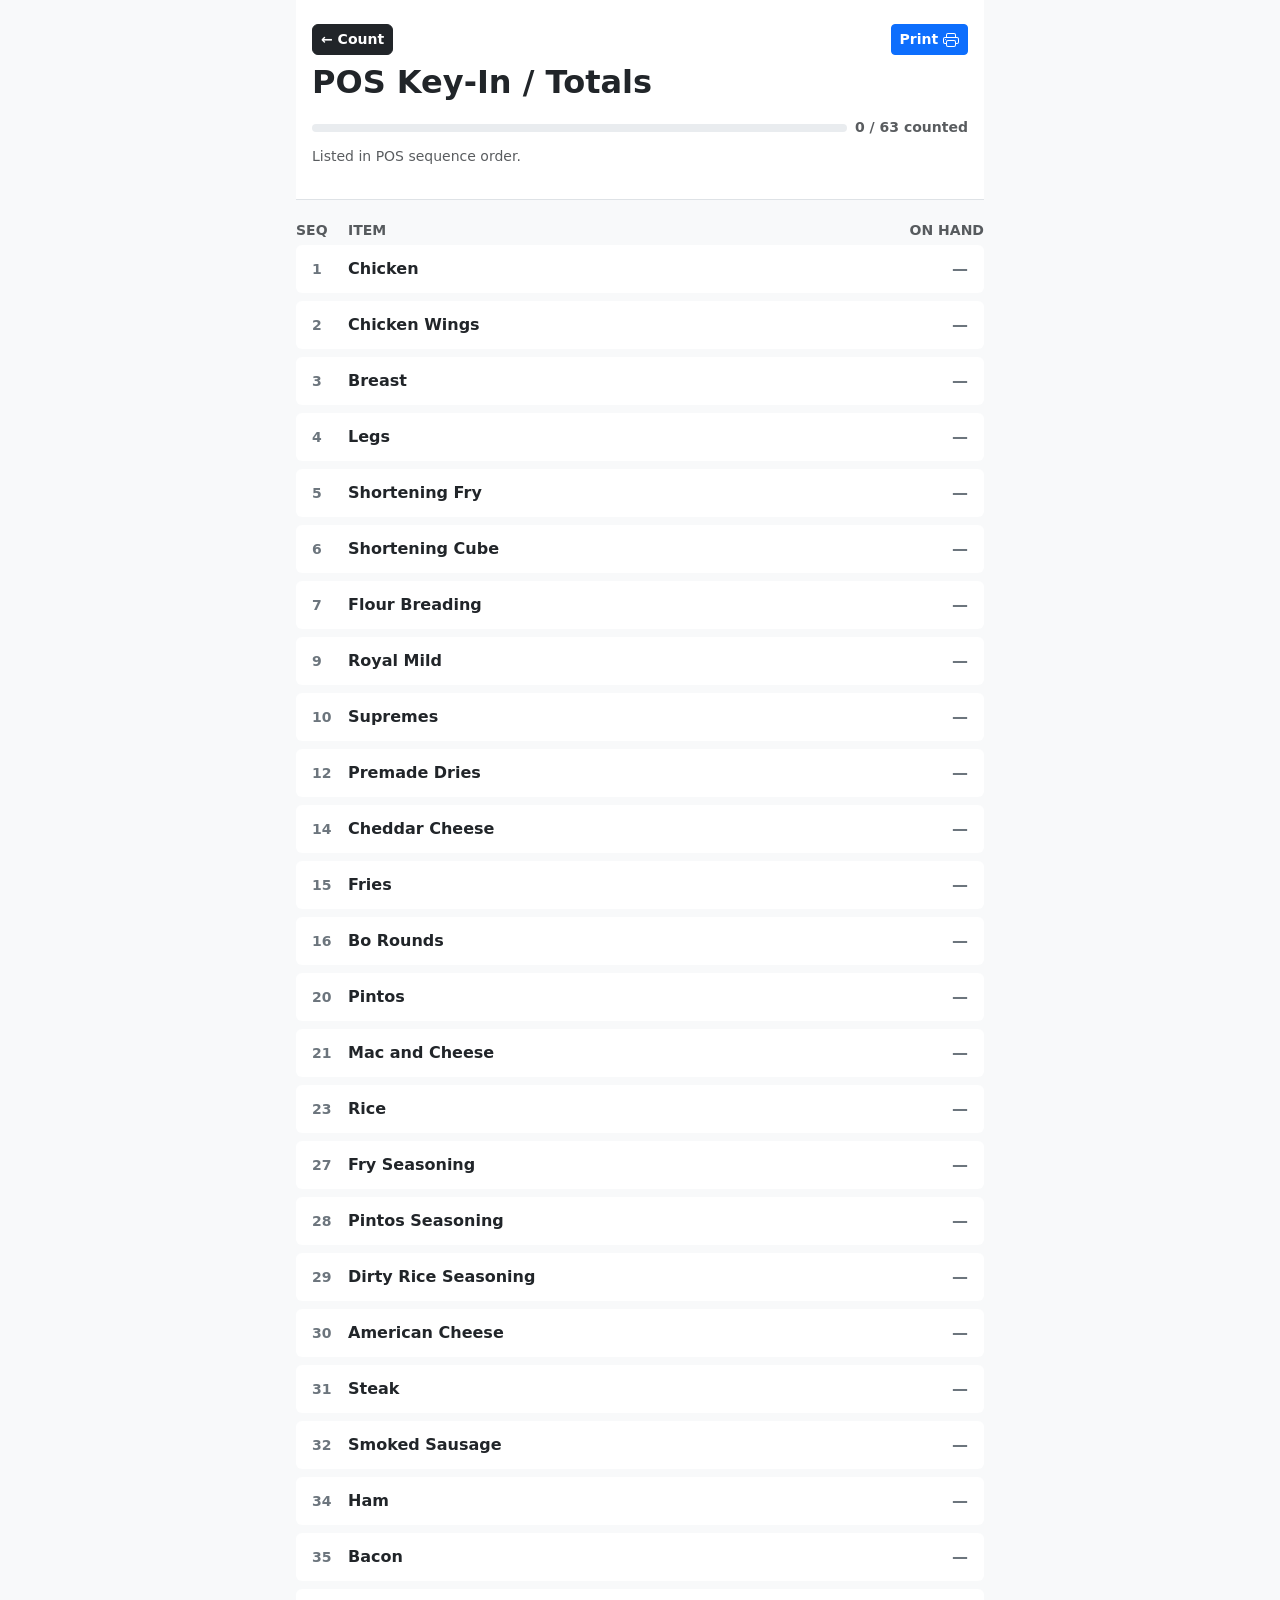
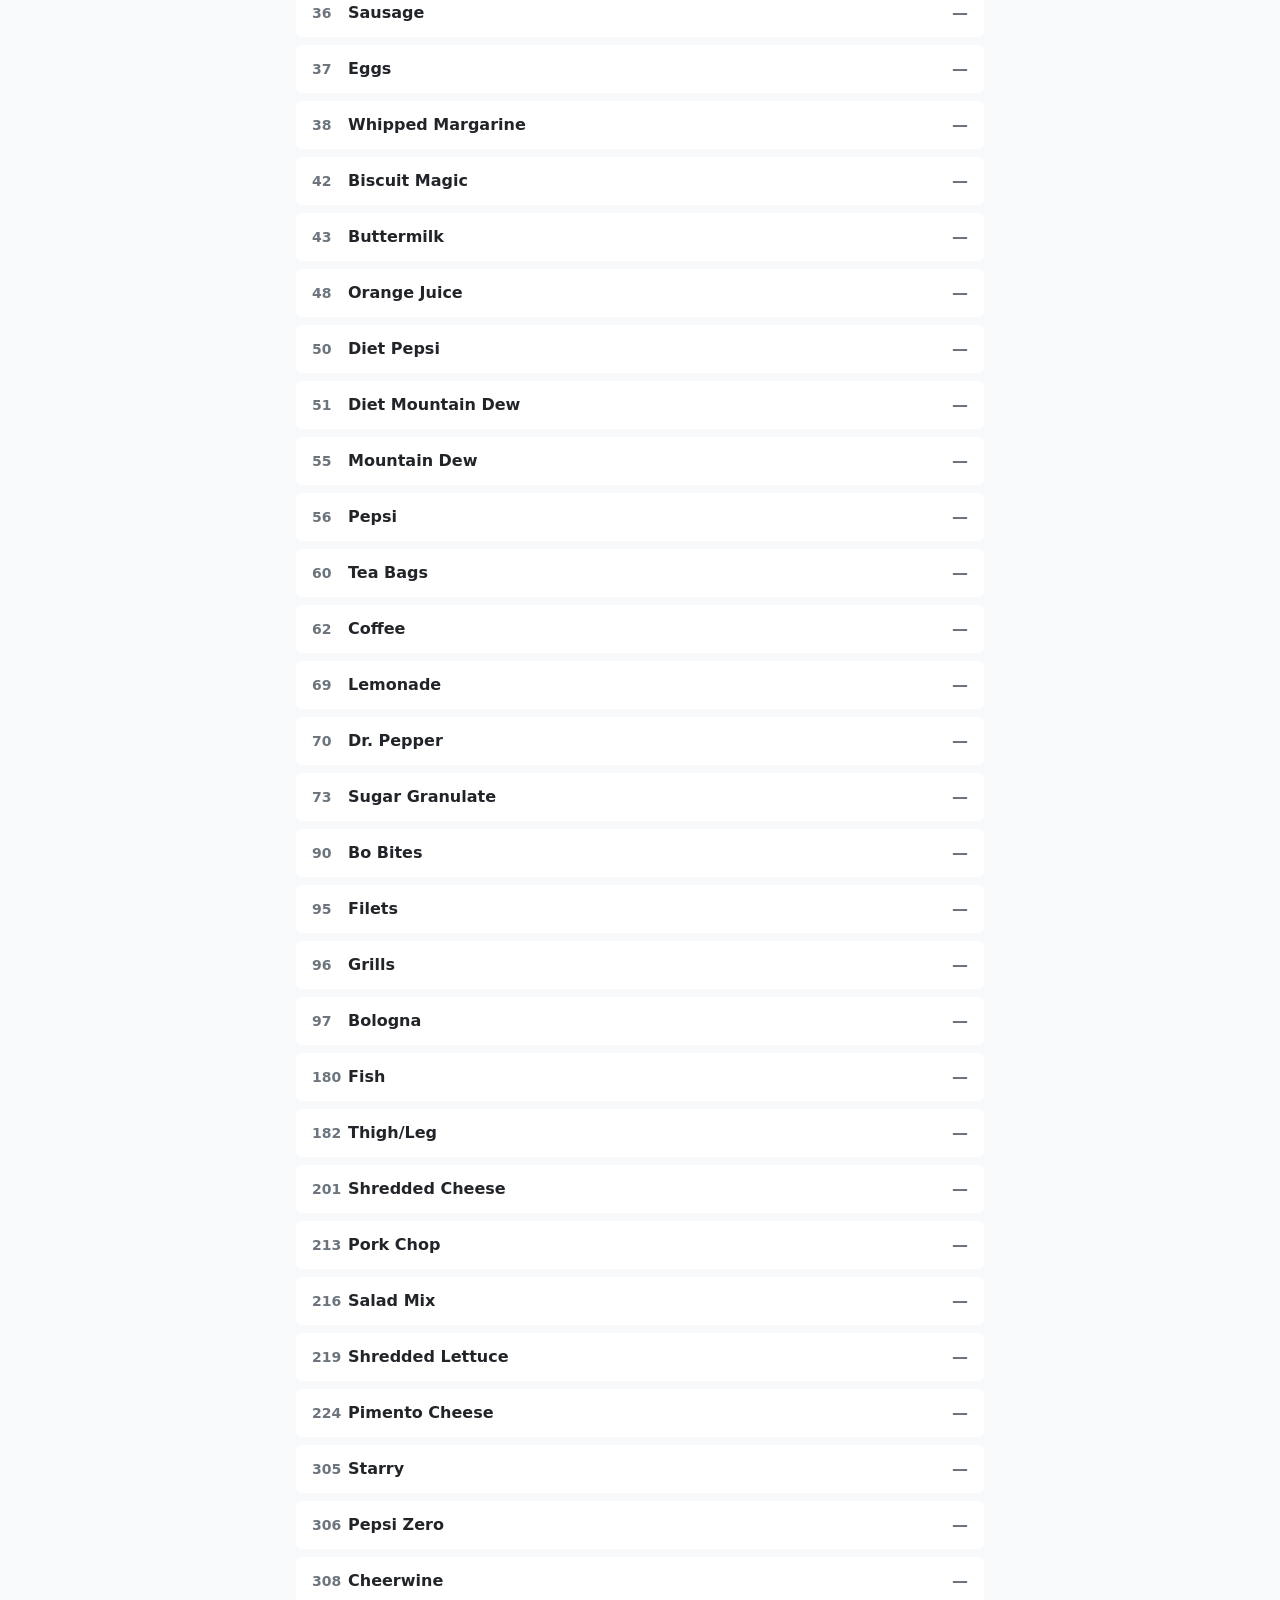
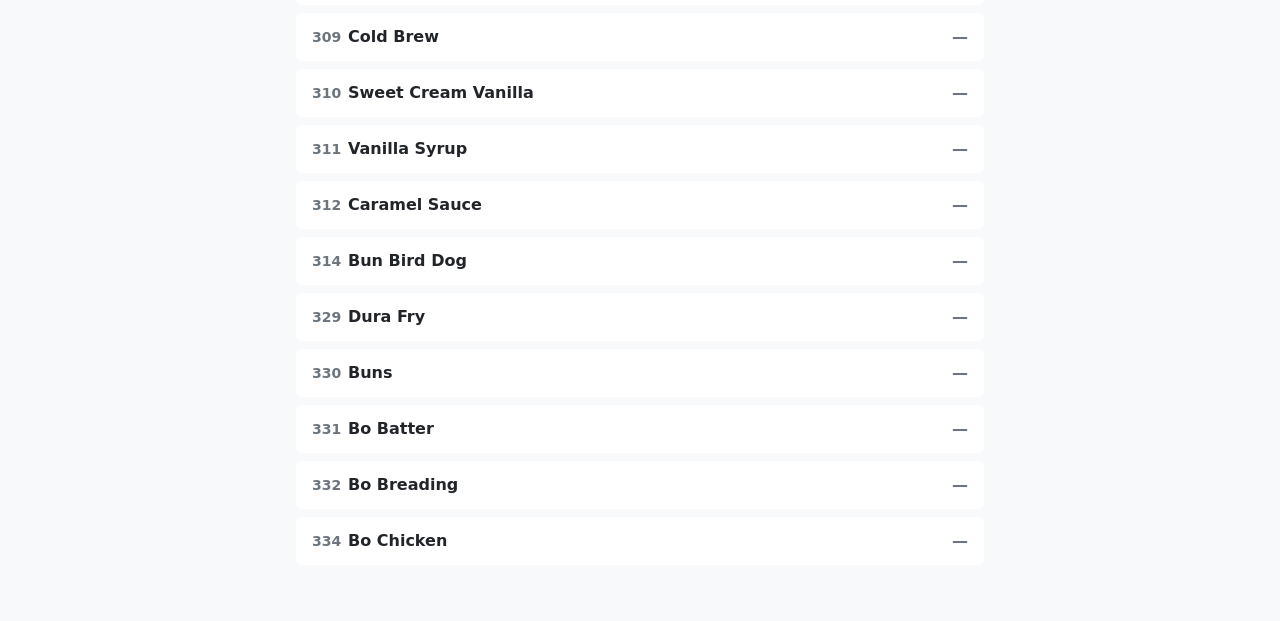
==== totals.html @ da4c60e6 "first commit" ====
<!DOCTYPE html>
<html lang="en">
<head>
<meta charset="UTF-8">
<meta name="viewport" content="width=device-width, initial-scale=1.0, maximum-scale=1">
<title>Totals — Weekly Count</title>
<link rel="stylesheet" href="css/bootstrap.min.css">
<link rel="stylesheet" href="css/styles.css">
<link rel="stylesheet" href="css/print.css" media="print">
</head>
<body class="bg-light text-dark pb-5">

<div class="container-sm px-3" style="max-width: 720px;">

  <header class="sticky-top bg-body px-3 pt-4 pb-3 border-bottom">
    <!-- Updated Flex Container -->
    <div class="d-flex justify-content-between align-items-center w-100 mb-2">
      <!-- Left Aligned: Count Navigation -->
      <a href="index.html" class="btn btn-sm btn-dark rounded fw-bold text-nowrap">← Count</a>

      <!-- Right Aligned: Print Action -->
      <button class="btn btn-sm btn-primary fw-semibold text-nowrap" id="printBtn">
        Print <svg xmlns="http://www.w3.org/2000/svg" width="16" height="16" fill="currentColor" class="bi bi-printer" viewBox="0 0 16 16">
          <path d="M2.5 8a.5.5 0 1 0 0-1 .5.5 0 0 0 0 1"/>
          <path d="M5 1a2 2 0 0 0-2 2v2H2a2 2 0 0 0-2 2v3a2 2 0 0 0 2 2h1v1a2 2 0 0 0 2 2h6a2 2 0 0 0 2-2v-1h1a2 2 0 0 0 2-2V7a2 2 0 0 0-2-2h-1V3a2 2 0 0 0-2-2zM4 3a1 1 0 0 1 1-1h6a1 1 0 0 1 1 1v2H4zm1 5a2 2 0 0 0-2 2v1H2a1 1 0 0 1-1-1V7a1 1 0 0 1 1-1h12a1 1 0 0 1 1 1v3a1 1 0 0 1-1 1h-1v-1a2 2 0 0 0-2-2zm7 2v3a1 1 0 0 1-1 1H5a1 1 0 0 1-1-1v-3a1 1 0 0 1 1-1h6a1 1 0 0 1 1 1"/>
        </svg>
      </button>
    </div>

    <h1 class="fw-bold h2 mb-3">POS Key-In / Totals</h1>
    <div class="d-flex align-items-center gap-2">
      <div class="progress flex-fill" style="height: 8px;" role="progressbar" aria-label="Items keyed in" aria-valuenow="0" aria-valuemin="0" aria-valuemax="63">
        <div class="progress-bar bg-warning" id="progressFill" style="width: 0%"></div>
      </div>
      <span class="text-body-secondary small fw-semibold text-nowrap" id="progressLabel">0 / 0 keyed in</span>
    </div>
    <div class="d-flex justify-content-between align-items-center mt-2">
      <p class="text-body-secondary small mb-3">Listed in POS sequence order.</p>
    </div>

  </header>

  <div id="printTimestamp" class="print-only-header"></div>

  <main class="pt-3">
    <div class="d-flex align-items-center gap-3 py-1 text-uppercase text-body-secondary small fw-semibold">
      <span class="text-left" style="width: 36px;">Seq</span>
      <span class="flex-fill">Item</span>
      <span class="text-end" style="min-width: 80px;">On hand</span>
    </div>
    <div id="totalsList"></div>
  </main>

</div>

<div class="position-fixed start-50 translate-middle-x bg-dark text-white rounded-pill px-3 py-2 text-nowrap small fw-medium shadow" id="toast" style="bottom: 76px; z-index: 1050; display: none;"></div>

<script src="js/items.js"></script>
<script src="js/shared.js"></script>
<script src="js/totals.js"></script>
</body>
</html>
---- css/styles.css ----
/* Layout & Container Classes */
.totals-row {
  display: flex;
  flex-direction: row;
  align-items: center;
  padding: 0.75rem 1rem;
  margin-bottom: 0.5rem;
  border-radius: 0.375rem;
  background-color: #fff;
}

.row-seq {
  width: 36px;
  font-weight: 700;
  font-size: 0.875rem;
  color: #6c757d;
  flex-shrink: 0;
}

.row-name {
  flex: 1;
  font-weight: 600;
  margin-right: 0.5rem;
}

.row-value {
  min-width: 48px;
  font-weight: 700;
  text-align: right;
  color: #212529;
}

.row-value.is-empty {
  color: #6c757d;
}

.loc-section {
  margin-bottom: 1rem;
}

.loc-header {
  position: sticky;
  top: 132px;
  z-index: 10;
  display: flex;
  align-items: center;
  background-color: #212529;
  color: #fff;
  padding: 0.5rem 1rem;
  border-radius: 0.375rem;
  margin-bottom: 0.5rem;
}

.loc-title {
  font-weight: 700;
  text-transform: uppercase;
  font-size: 0.875rem;
}

.loc-count {
  margin-left: auto;
  font-weight: 600;
  font-size: 0.875rem;
  color: #fff;
}

.item-card {
  background-color: #fff;
  border-radius: 0.375rem;
  margin-bottom: 0.5rem;
}

.item-body {
  padding: 1rem;
}

.item-header {
  display: flex;
  justify-content: space-between;
  align-items: baseline;
  margin-bottom: 0.25rem;
}

.item-title {
  font-weight: 700;
}

.item-seq {
  color: #6c757d;
  font-size: 0.875rem;
  white-space: nowrap;
}

.item-pack {
  color: #6c757d;
  font-size: 0.875rem;
  margin-bottom: 0.75rem;
}

.item-inputs {
  display: flex;
  align-items: center;
  gap: 0.5rem;
}

.field-group {
  flex: 1;
}

.on-hand-group {
  flex: 0 0 auto;
  min-width: 76px;
  text-align: right;
}

.field-label {
  display: block;
  font-size: 0.875rem;
  font-weight: 600;
  text-transform: uppercase;
  color: #6c757d;
  margin-bottom: 0.25rem;
}

.field-separator {
  color: #6c757d;
  font-weight: 600;
  padding-top: 1.25rem;
}

.input-count {
  width: 100%;
  padding: 0.375rem 0.75rem;
  font-size: 1rem;
  font-weight: 600;
  text-align: center;
  border: 1px solid #dee2e6;
  border-radius: 0.375rem;
}

.badge-onhand {
  font-weight: 700;
  padding: 0.5rem;
  border-radius: 0.25rem;
  text-align: center;
  font-size: 1.05rem;
  min-width: 56px;
}

.badge-onhand.is-counted {
  background-color: #d1e7dd;
  color: #198754;
}

.badge-onhand.is-pending {
  background-color: #f8d7da;
  color: #dc3545;
}

.item-formula {
  border-top: 1px solid #dee2e6;
  padding-top: 0.5rem;
  margin-top: 0.75rem;
  color: #6c757d;
  font-size: 0.875rem;
}
---- css/print.css ----
button, 
nav, 
header, 
footer, 
.no-print, 
#searchBox, 
.progress-bar,
#progressLabel,
#toast,
.sticky-top {
  display: none !important;
}

@page {
  size: letter portrait;
  margin: 0.25in;
}

body, table, th, td, div, p, span, h1, h2, h3, strong, b {
  font-family: sans-serif !important;
  font-weight: normal !important; 
  color: #000000 !important;
}

body, .container, main {
  background: #fff !important;
  color: #000 !important;
  margin: 0 !important;
  padding: 0 !important;
  width: 100% !important;
  font-size: 10pt !important;
}

table {
  width: 100% !important;
  border-collapse: collapse !important;
}

th, td {
  padding: 1px 4px !important;
  line-height: 1.25 !important;
  border-bottom: 1px solid #ddd !important;
}

.totals-row, .row, .item-row {
  padding: 1px 0 !important;
  margin: 0 !important;
  line-height: 1.25 !important;
  border-bottom: 1px solid #eee !important;
  page-break-inside: avoid;
}

.row-name,
main .d-flex > span:nth-child(2) {
  padding-left: 40px !important; /* Adjust this value (e.g., 20px, 32px) to move it right or left */
}

.row-seq {
  text-align: right !important;
  width: 36px !important;
}

h1, h2, h3 {
  font-size: 14pt !important;
  margin: 2px 0 6px 0 !important;
  padding: 0 !important;
}

/* Hide on screen */
.print-only-header {
  display: none;
}

/* Show only when printing */
@media print {
  .print-only-header {
    display: block !important;
    text-align: right !important;
    font-size: 8pt !important;
    color: #000 !important;
    margin-bottom: 5px !important;
    font-family: sans-serif !important;
  }
}
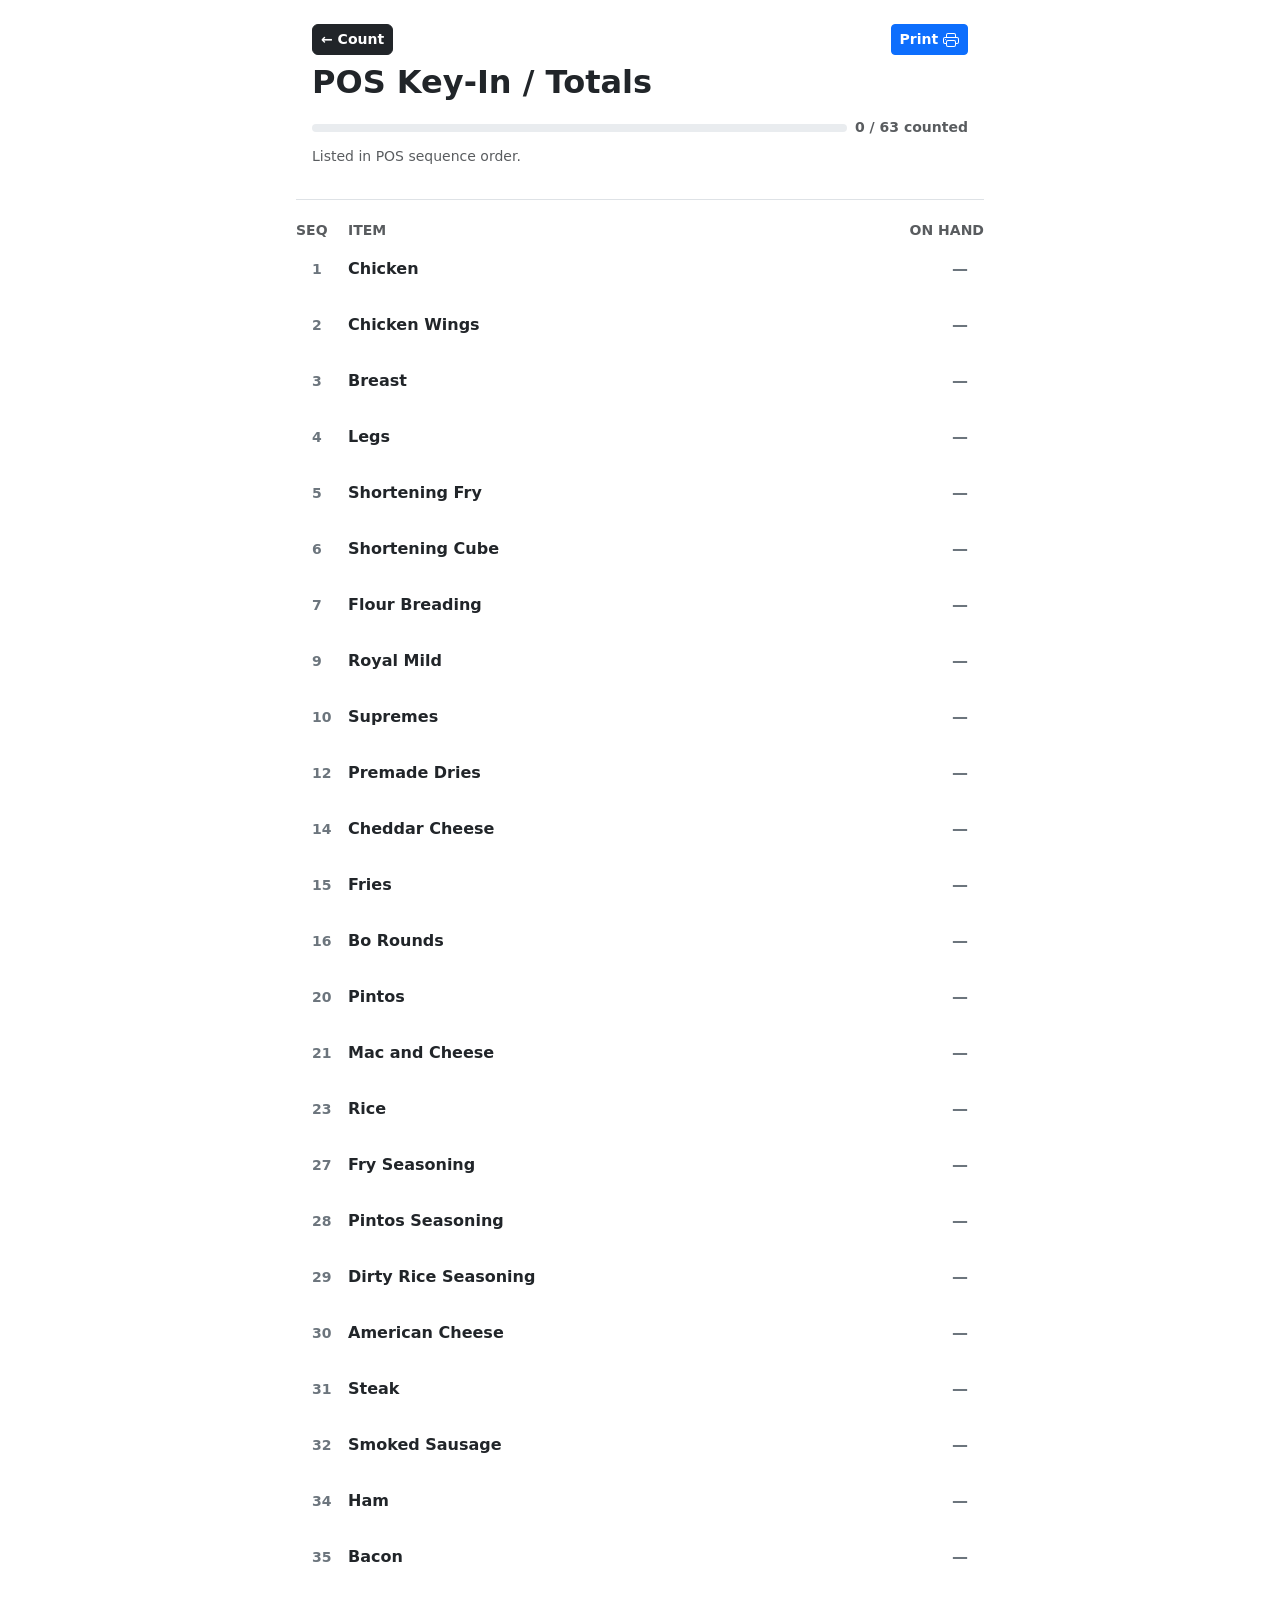
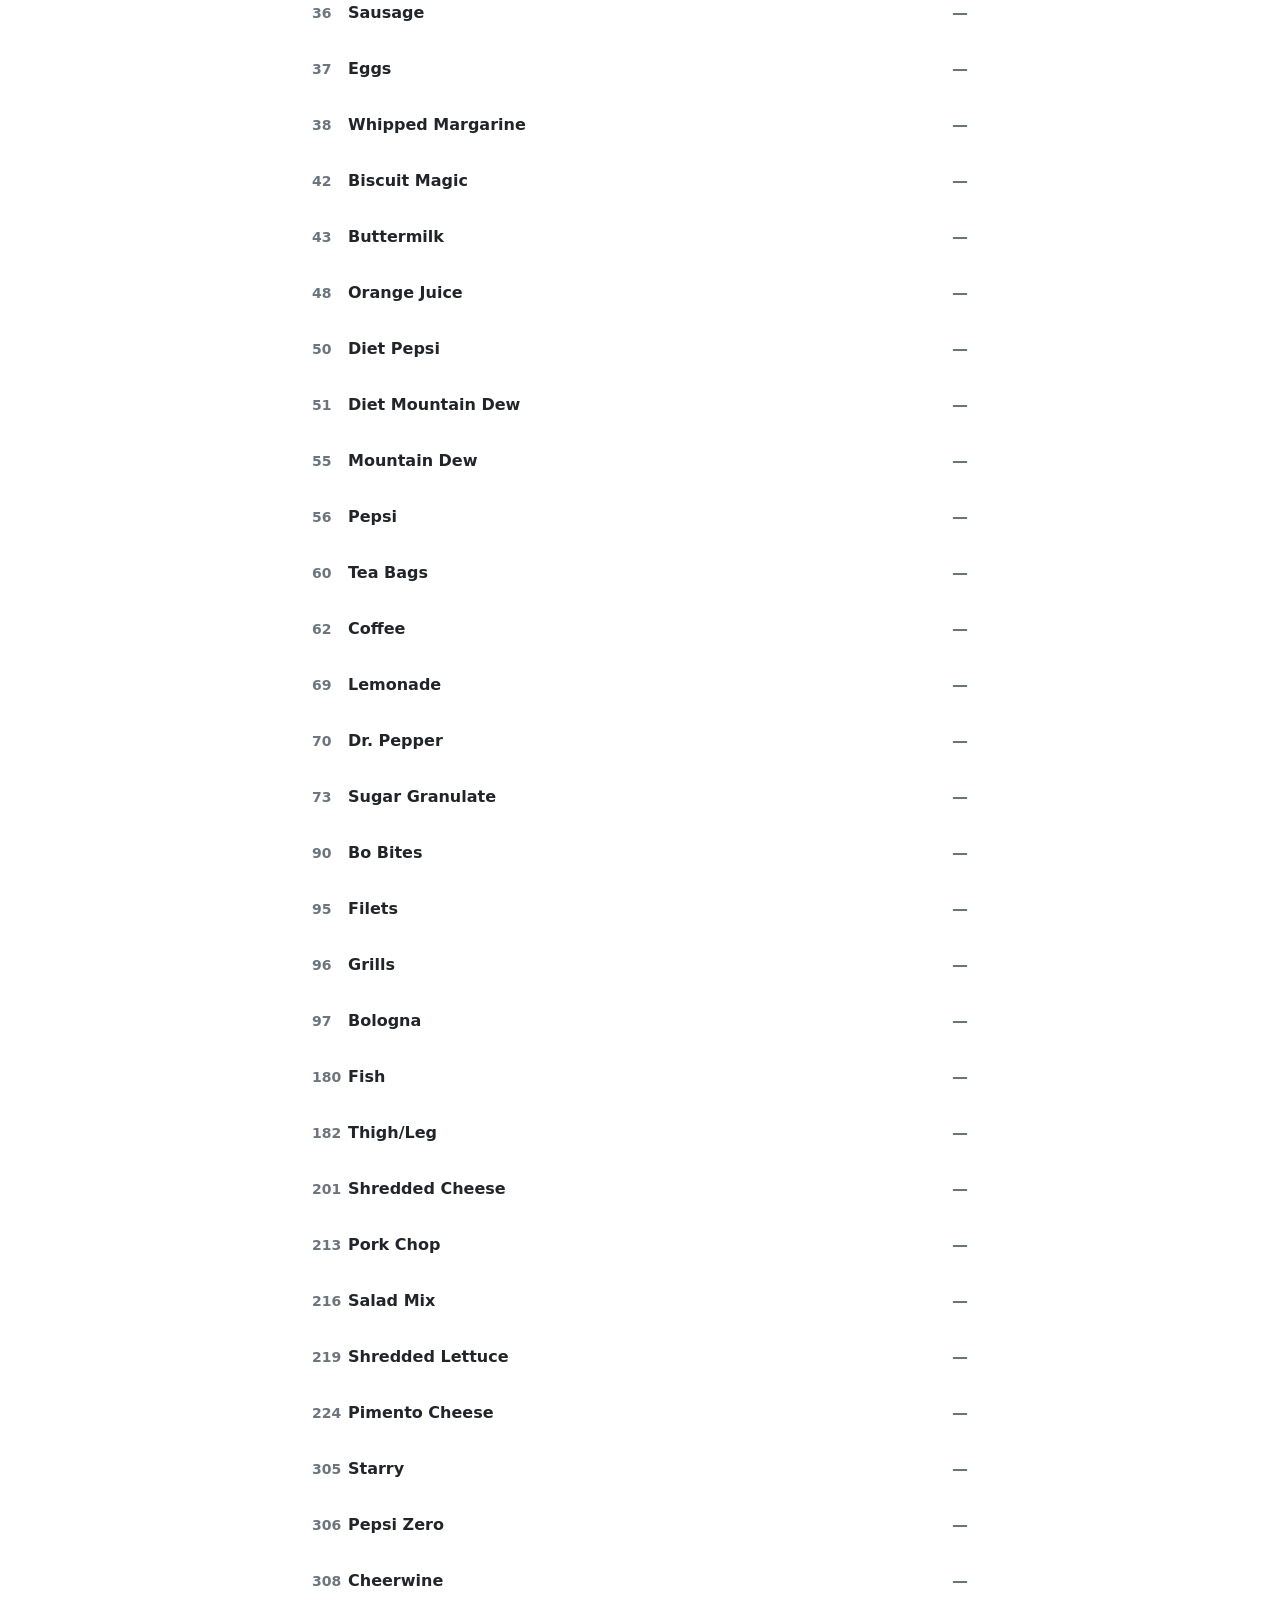
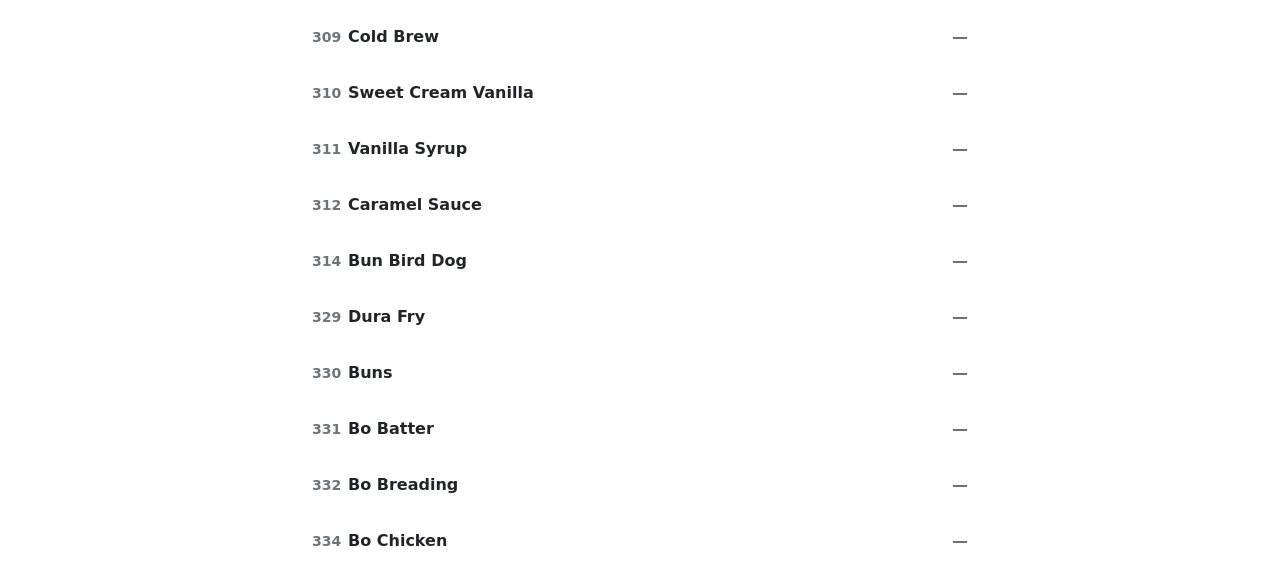
==== commit 4121ed02: "commit" ====
--- a/totals.html
+++ b/totals.html
@@ -2,23 +2,20 @@
 <html lang="en">
 <head>
 <meta charset="UTF-8">
-<meta name="viewport" content="width=device-width, initial-scale=1.0, maximum-scale=1">
+<meta name="viewport" content="width=device-width, initial-scale=1.0">
 <title>Totals — Weekly Count</title>
 <link rel="stylesheet" href="css/bootstrap.min.css">
 <link rel="stylesheet" href="css/styles.css">
 <link rel="stylesheet" href="css/print.css" media="print">
 </head>
-<body class="bg-light text-dark pb-5">
+<body>
 
 <div class="container-sm px-3" style="max-width: 720px;">
 
   <header class="sticky-top bg-body px-3 pt-4 pb-3 border-bottom">
-    <!-- Updated Flex Container -->
     <div class="d-flex justify-content-between align-items-center w-100 mb-2">
-      <!-- Left Aligned: Count Navigation -->
       <a href="index.html" class="btn btn-sm btn-dark rounded fw-bold text-nowrap">← Count</a>
 
-      <!-- Right Aligned: Print Action -->
       <button class="btn btn-sm btn-primary fw-semibold text-nowrap" id="printBtn">
         Print <svg xmlns="http://www.w3.org/2000/svg" width="16" height="16" fill="currentColor" class="bi bi-printer" viewBox="0 0 16 16">
           <path d="M2.5 8a.5.5 0 1 0 0-1 .5.5 0 0 0 0 1"/>
--- a/css/styles.css
+++ b/css/styles.css
@@ -1,4 +1,3 @@
-/* Layout & Container Classes */
 .totals-row {
   display: flex;
   flex-direction: row;
@@ -53,7 +52,6 @@
 
 .loc-title {
   font-weight: 700;
-  text-transform: uppercase;
   font-size: 0.875rem;
 }
 
--- a/css/print.css
+++ b/css/print.css
@@ -39,14 +39,14 @@
 th, td {
   padding: 1px 4px !important;
   line-height: 1.25 !important;
-  border-bottom: 1px solid #ddd !important;
+  border-bottom: 1px solid #fff !important;
 }
 
 .totals-row, .row, .item-row {
   padding: 1px 0 !important;
   margin: 0 !important;
   line-height: 1.25 !important;
-  border-bottom: 1px solid #eee !important;
+  border-bottom: 1px solid #fff !important;
   page-break-inside: avoid;
 }
 
